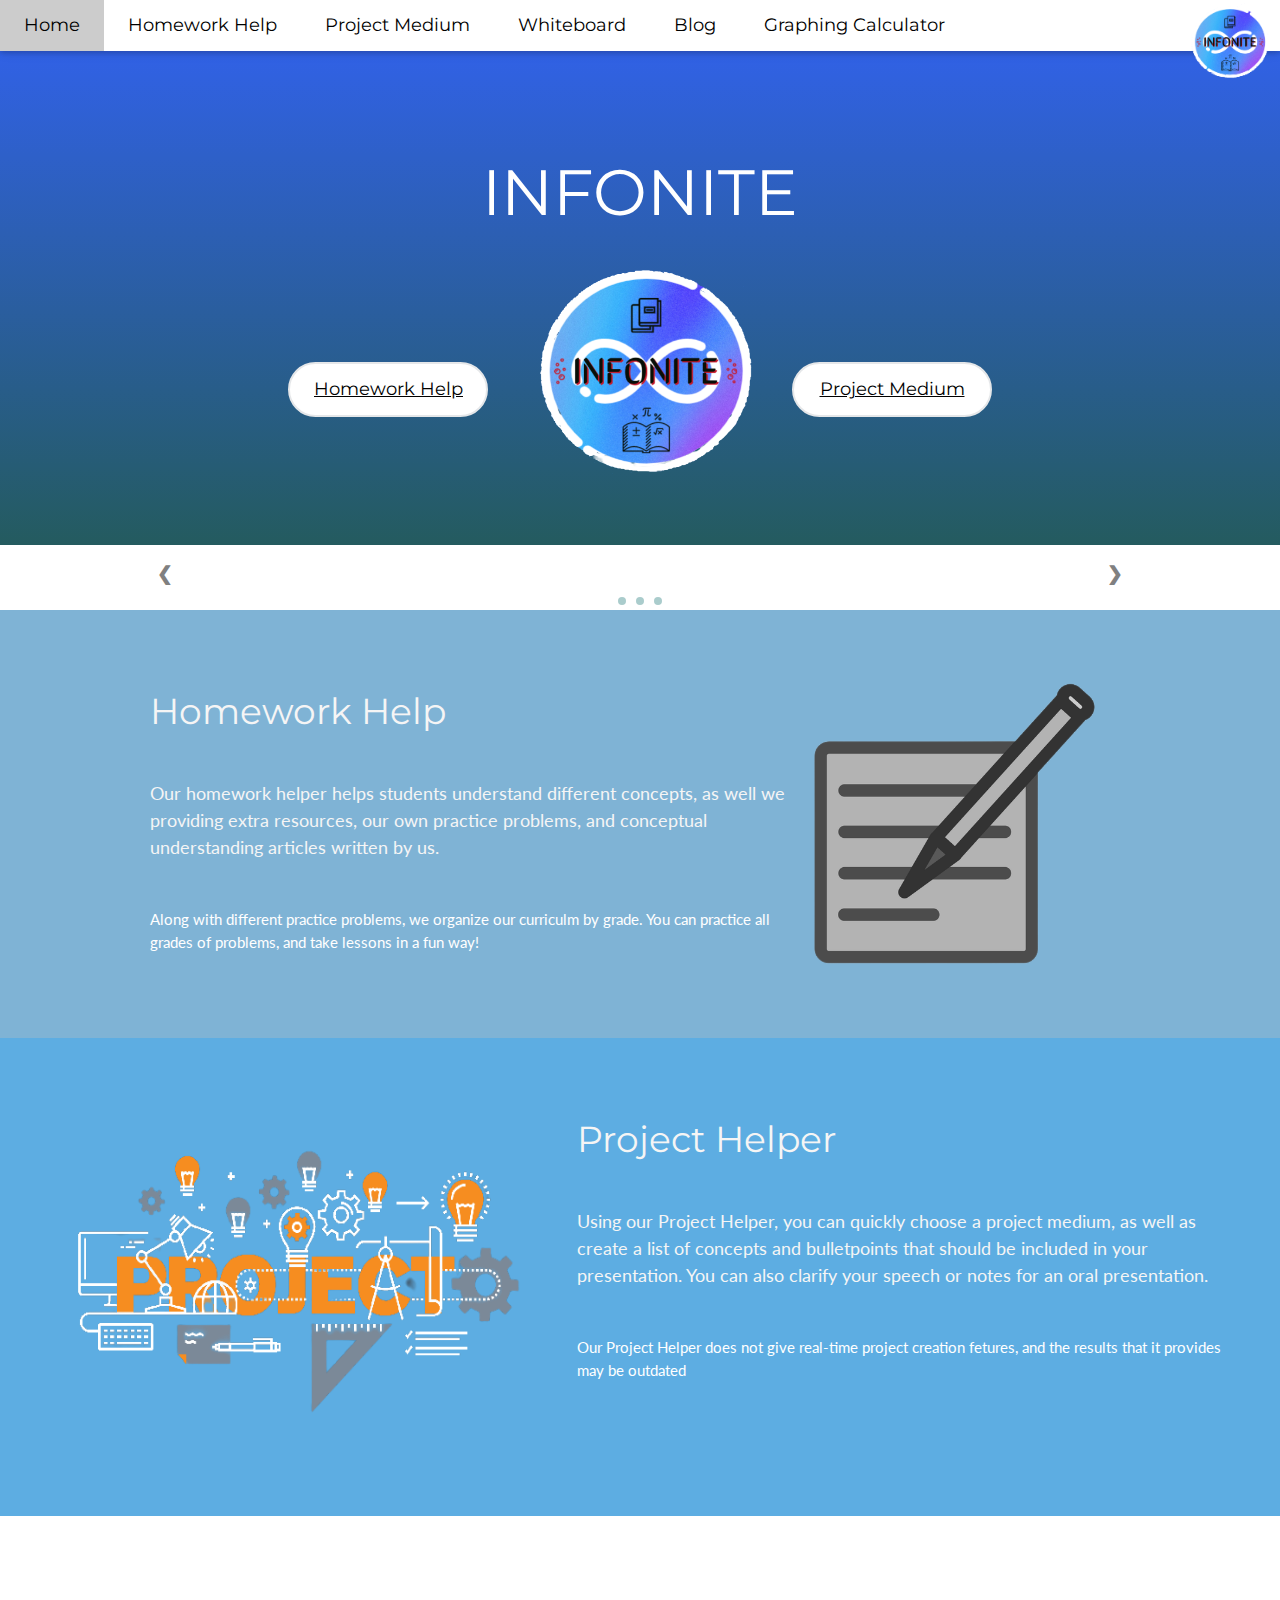
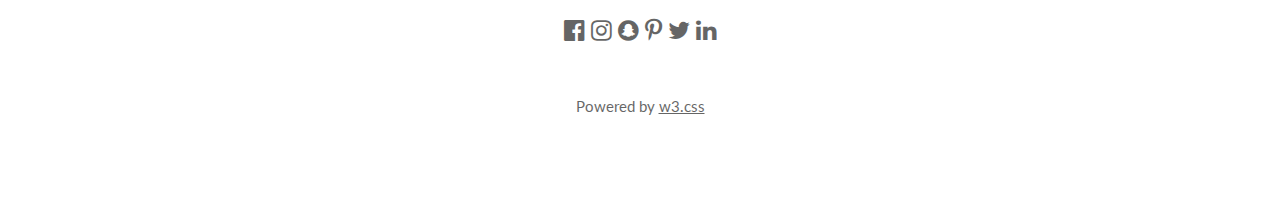
==== index.html @ c4c6858e "Adding Buttons to homepage" ====
<!DOCTYPE html>
<html lang="en">
<head>
<title>Infonite - Home</title>
<meta charset="UTF-8">
<meta name="viewport" content="width=device-width, initial-scale=1">
<link rel="stylesheet" href="https://www.w3schools.com/w3css/4/w3.css">
<link rel="stylesheet" href="https://fonts.googleapis.com/css?family=Lato">
<link rel="stylesheet" href="https://fonts.googleapis.com/css?family=Montserrat">
<link rel="stylesheet" href="https://cdnjs.cloudflare.com/ajax/libs/font-awesome/4.7.0/css/font-awesome.min.css">
<link href="style.css" rel="stylesheet" type="text/css" />
<script type="text/javascript" src="index.js"></script>
</head>

<body>
<!-- Navbar -->
<div class="w3-top">
  <div class="w3-bar w3-white w3-card w3-left-align w3-large">
    <a class="w3-bar-item w3-button w3-hide-medium w3-hide-large w3-right w3-padding-large w3-hover-white w3-large w3-red" href="javascript:void(0);" onclick="myFunction()" title="Toggle Navigation Menu"><i class="fa fa-bars"></i></a>
    <a href="index.html" class="w3-bar-item w3-button w3-padding-large w3-white">Home</a>
    <a href="SHI_Homework.html" class="w3-bar-item w3-button w3-padding-large w3-white">Homework Help</a>
    <a href="SHI_Project.html" class="w3-bar-item w3-button w3-padding-large w3-white">Project Medium</a>
    <a href="SHI_Whiteboard.html" class="w3-bar-item w3-button w3-padding-large">Whiteboard</a>
    <a href="SHI_Chat.html" class="w3-bar-item w3-button w3-padding-large">Blog</a>
    <a href="Graphing_Calculator.html" class="w3-bar-item w3-button w3-padding-large">Graphing Calculator</a>
  </div>
  <div class = "logo">
    <img src="logo.png" alt="Infonite Logo" width="80" height="80">
  </div>

  <!-- Navbar on small screens -->
  <div id="navDemo" class="w3-bar-block w3-red w3-hide w3-hide-large w3-hide-medium w3-large">
    <a href="index.html" class="w3-bar-item w3-button w3-padding-large w3-white">Home</a>
    <a href="SHI_Homework.html" class="w3-bar-item w3-button w3-padding-large">Homework Help</a>
    <a href="SHI_Project.html" class="w3-bar-item w3-button w3-padding-large">Project Medium</a>
    <a href="SHI_Whiteboard.html" class="w3-bar-item w3-button w3-padding-large">Whiteboard</a>
    <a href="SHI_Chat.html" class="w3-bar-item w3-button w3-padding-large">Chat</a>

  </div>
</div>

<!-- Header -->
<header class ="homecolor" style="padding:128px 16px">
  <h1 class="w3-margin w3-jumbo" style="color: white">INFONITE</h1>
  <img src="logo.png" alt="Infonite Logo" width="220" height="225" style="position: absolute; left: 41.9%">
  <br></br>
  <br></br>

  <button class="w3-button w3-white w3-padding-large w3-large w3-margin-top" id="Homework" style="position: relative; right: 150px"><a href="SHI_Homework.html">Homework Help</a></button>
  <button class="w3-button w3-white w3-padding-large w3-large w3-margin-top" id="Project" style="position: relative; left: 150px;"><a href="SHI_Project.html">Project Medium</a></button>
</header>


 <!-- Slideshow container -->
 <div class="slideshow-container fade" style="margin-top: 20px;">

  <!-- Full images with numbers and message Info -->
  <div class="Containers">
    <p></p>

    <div class="MessageInfo">1 / 3</div>
    <img src="Buttons/MathBTN.png" style="width:20%; margin-left: 13%">
    <img src="Buttons/HistoryBTN.png" style="width:15%; margin-left: 13%">
    <img src="Buttons/EnglishBTN.png" style="width:14.5%; margin-left: 13%">
  </div>

  <div class="Containers">
    <div class="MessageInfo">2 / 3</div>
    <img src="Buttons/BiologyBTN.png" style="width:23.7%; margin-left: 13%">
    <div class="Info">Second Caption</div>
  </div>

  <div class="Containers">
    <div class="MessageInfo">3 / 3</div>
    <p></p>
    <div class="Info">Third Caption</div>
  </div>

  <!-- Back and forward buttons -->
  <a class="Back" onclick="plusSlides(-1)">&#10094;</a>
  <a class="forward" onclick="plusSlides(1)">&#10095;</a>
</div>
<br>

<!-- The circles/dots -->
<div style="text-align:center" style="margin-top: 20px;">
  <span class="dots" onclick="currentSlide(1)"></span>
  <span class="dots" onclick="currentSlide(2)"></span>
  <span class="dots" onclick="currentSlide(3)"></span>
</div> 


<!-- First Grid -->
<div class="w3-row-padding w3-padding-64 w3-container" style="background-color: #7FB3D5;">
  <div class="w3-content">
    <img src="homeworkimg.png" alt="homework document" width="300" height="300">
    <div class="w3-twothird" style="color: whitesmoke;">
      <h1>Homework Help</h1>
      <h5 class="w3-padding-32">Our homework helper helps students understand different concepts, as well we providing extra resources, our own practice problems, and conceptual understanding articles written by us.</h5>

      <p style="color: white">Along with different practice problems, we organize our curriculm by grade. You can practice all grades of problems, and take lessons in a fun way!</p>
    </div>
  </div>
</div>

<!-- Second Grid -->
<div class="w3-row-padding w3-padding-64 w3-container" style="background-color: #5DADE2; position: relative;">
  <div class="w3-content">
    <div class="w3-third">
      <img src="project.png" alt="management files" width="700" height="350" style="padding: 20px; position: relative; right: 200px">
    </div>

    <div class="w3-twothird" style="margin-left: 0px; color: whitesmoke; position: relative; left: 100px;">
      <h1>Project Helper</h1>
      <h5 class="w3-padding-32">Using our Project Helper, you can quickly choose a project medium, as well as create a list of concepts and bulletpoints that should be included in your presentation. You can also clarify your speech or notes for an oral presentation.</h5>

      <p style="color: white">Our Project Helper does not give real-time project creation fetures, and the results that it provides may be outdated</p>
    </div>
  </div>
</div>

<!-- Footer -->
<footer class="w3-container w3-padding-64 w3-center w3-opacity">  
  <div class="w3-xlarge w3-padding-32">
    <i class="fa fa-facebook-official w3-hover-opacity"></i>
    <i class="fa fa-instagram w3-hover-opacity"></i>
    <i class="fa fa-snapchat w3-hover-opacity"></i>
    <i class="fa fa-pinterest-p w3-hover-opacity"></i>
    <i class="fa fa-twitter w3-hover-opacity"></i>
    <i class="fa fa-linkedin w3-hover-opacity"></i>
 </div>
 <p>Powered by <a href="https://www.w3schools.com/w3css/default.asp" target="_blank">w3.css</a></p>
</footer>
<script src="script.js"></script>
</body>
</html>
---- style.css ----
body,h1,h2,h3,h4,h5,h6 {font-family: "Lato", sans-serif}
.w3-bar,h1,button {font-family: "Montserrat", sans-serif}
.fa-anchor,.fa-coffee {font-size:200px}

.logo {
  position: absolute; 
  top: 1px; 
  right: 10px;
}
.homecolor {
  background: linear-gradient(to bottom, #3262f3 0%, #245b5f 100%);
  text-align: center;
}
.hwcolor {
  background: linear-gradient(to bottom, #6137f7 0%, #8f4fd8 75%);
  text-align: center;
}
.inversehwcolor {
  background: linear-gradient(to bottom, #ff0000 0%, #0033cc 100%);
  text-align: center;
}
.projectcolor {
    background: linear-gradient(to bottom, #174d8bbd 0%, #58a0f1 100%);
    text-align: center;
}
.inverseprojectcolor {
  background: linear-gradient(to bottom, #ff9933 0%, #0033cc 100%);
  text-align: center;
}
#subject_hw, #subject_project, #Project, #Homework, #keyword_text{    
	border-radius: 50px 50px 50px 50px;
    border: 2px solid #E5E7E9;
    padding: 20px; 
    width: 200px;
    text-align: center;
}

#txtFormatUrl{    
	border-radius: 25px 25px 25px 25px;
    padding: 10px; 
    width: 175px;
    height: 1px;
    text-align: center;
}

.dpn{
  border-radius: 25px 25px 25px 25px;

}

.submitButton {
    background-color:#c3c3c4de;
	  border-radius: 50px 50px 50px 50px;
    padding: 20px;
    width: 100;
    text-align: center;
  }

#canvas{
    border: 2px solid black;
    
}
.calcButton {
  left: 45%;
}
.functionalButton {
    margin-top: 300px;
    border-radius: 50px 50px 50px 50px;
    border: 2px solid #E5E7E9;
    color: rgb(79, 82, 82);
    padding: 8px 16px;
    text-align: center;
    text-decoration: none;
    display: inline-block;
    font-size: 16px;
    margin: 4px 2px;
    transition-duration: 0.4s;
    cursor: pointer;
    position: absolute;
    background-color: rgb(143, 141, 140);

  }

  .calctitle {
    position:absolute; 
    left: 90%;
  }

    input[type="button"]
    {
    background-color:rgb(143, 141, 140);
    color: black;
    border: solid black 2px;
    width:100%
    }

    input[type="text"]
    {
    background-color:white;
    border: solid black 2px;
    width:100%
    }

    
.editor
    {
  border:solid 1px #ccc;
  padding: 20px;
  min-height:200px;
    }

    .sample-toolbar
    {
  border:solid 1px #ddd;
  background:#f4f4f4;
  padding: 5px;
  border-radius:3px;
    }

    .sample-toolbar > span
    {
  cursor:pointer;
}

    .sample-toolbar > span:hover
    {
  text-decoration:underline;
}

#mydiv {
  position: absolute;
  z-index: 9;
  background-color: #f1f1f1;
  border: 1px solid #d3d3d3;
  text-align: center;
}

#mydivheader {
  padding: 10px;
  cursor: move;
  z-index: 10;
  background-color: #2196F3;
  color: #fff;
}

#container {
  position: relative;
}
#container canvas, #overlay {
  position: absolute;
}

/*Homework Page*/
#outervid_div {
  width: auto;
  height: auto;
  background: purple;
  margin: auto;
  width: 50%;
  border: 3px solid black;
  padding: 10px;
  
}
/* #vid_div {
  width: 75%;
  height: 75%;
  background: #2185C5;
  margin: auto;
  width: 50%;
  border: 3px solid white;
  padding: 10px;
  
} */

.vid {
  border-radius: 25px, 25px, 25px, 25px;
  background-color: whitesmoke;
  display: flex;
  width: 300px;
  height: auto;
  margin: 17px;
  text-align: center;
}

.btn-group button {
  background-color: ghostwhite; /* Green background */
  border: 1px solid darkblue; /* Green border */
  color: black; /* White text */
  padding: 10px 24px; /* Some padding */
  cursor: pointer; /* Pointer/hand icon */
  float: left; /* Float the buttons side by side */
}

.btn-group button:not(:last-child) {
  border-right: none; /* Prevent double borders */
}

/* Clear floats (clearfix hack) */
.btn-group:after {
  content: "";
  clear: both;
  display: table;
}

/* Add a background color on hover */
.btn-group button:hover {
  background-color: cornflowerblue;
  color: black;
}


.images-container{
  display: flex;
  flex-direction: row;
  width: fit-content;
  overflow: auto;
  position:relative;
  overflow-x:scroll;
}

.card{
  padding: 20px;
  width: 350px;
  height: 290px; 
  font-size: 2.5em;
  text-align: center;
  border: 2px solid black;
  box-sizing: border-box;
  background-color: chocolate;
}


* {box-sizing:border-box}

/* Slideshow container */
.slideshow-container {
  max-width: 1000px;
  position: relative;
  margin: auto;
}

/* Make the images invisible by default */
.Containers {
  display: none;
}

/* forward & Back buttons */
.Back, .forward {
  cursor: pointer;
  position: absolute;
  top: 48%;
  width: auto;
  margin-top: -23px;
  padding: 17px;
  color: grey;
  font-weight: bold;
  font-size: 19px;
  transition: 0.4s ease;
  border-radius: 0 5px 5px 0;
  user-select: none;
}

/* Place the "forward button" to the right */
.forward {
  right: 0;
  border-radius: 4px 0 0 4px;
}

/*when the user hovers,add a black background with some little opacity */
.Back:hover, .forward:hover {
  background-color: rgba(0,0,0,0.8);
}

/* Caption Info */
.Info {
  color: #757575;
  font-size: 16px;
  padding: 10px 14px;
  position: absolute;
  bottom: 10px;
  width: 100%;
  text-align: center;
}

/* Worknumbering (1/3 etc) */
.MessageInfo {
  color: #f2f2f3;
  font-size: 14px;
  padding: 10px 14px;
  position: absolute;
  top: 0;
}

/* The circles or bullets and indicators */
.dots {
  cursor: pointer;
  height: 8px;
  width: 8px;
  margin: 0 3px;
  background-color: #acc;
  border-radius: 50%;
  display: inline-block;
  transition: background-color 0.5s ease;
}

.enable, .dots:hover {
  background-color: #717161;
}

/* Faint animation */
.fade {
  -webkit-animation-name: fade;
  -webkit-animation-duration: 1.4s;
  animation-name: fade;
  animation-duration: 1.4s;
}

@-webkit-keyframes fade {
  from {opacity: .5}
  to {opacity: 2}
}

@keyframes fade {
  from {opacity: .5}
  to {opacity: 2}
}
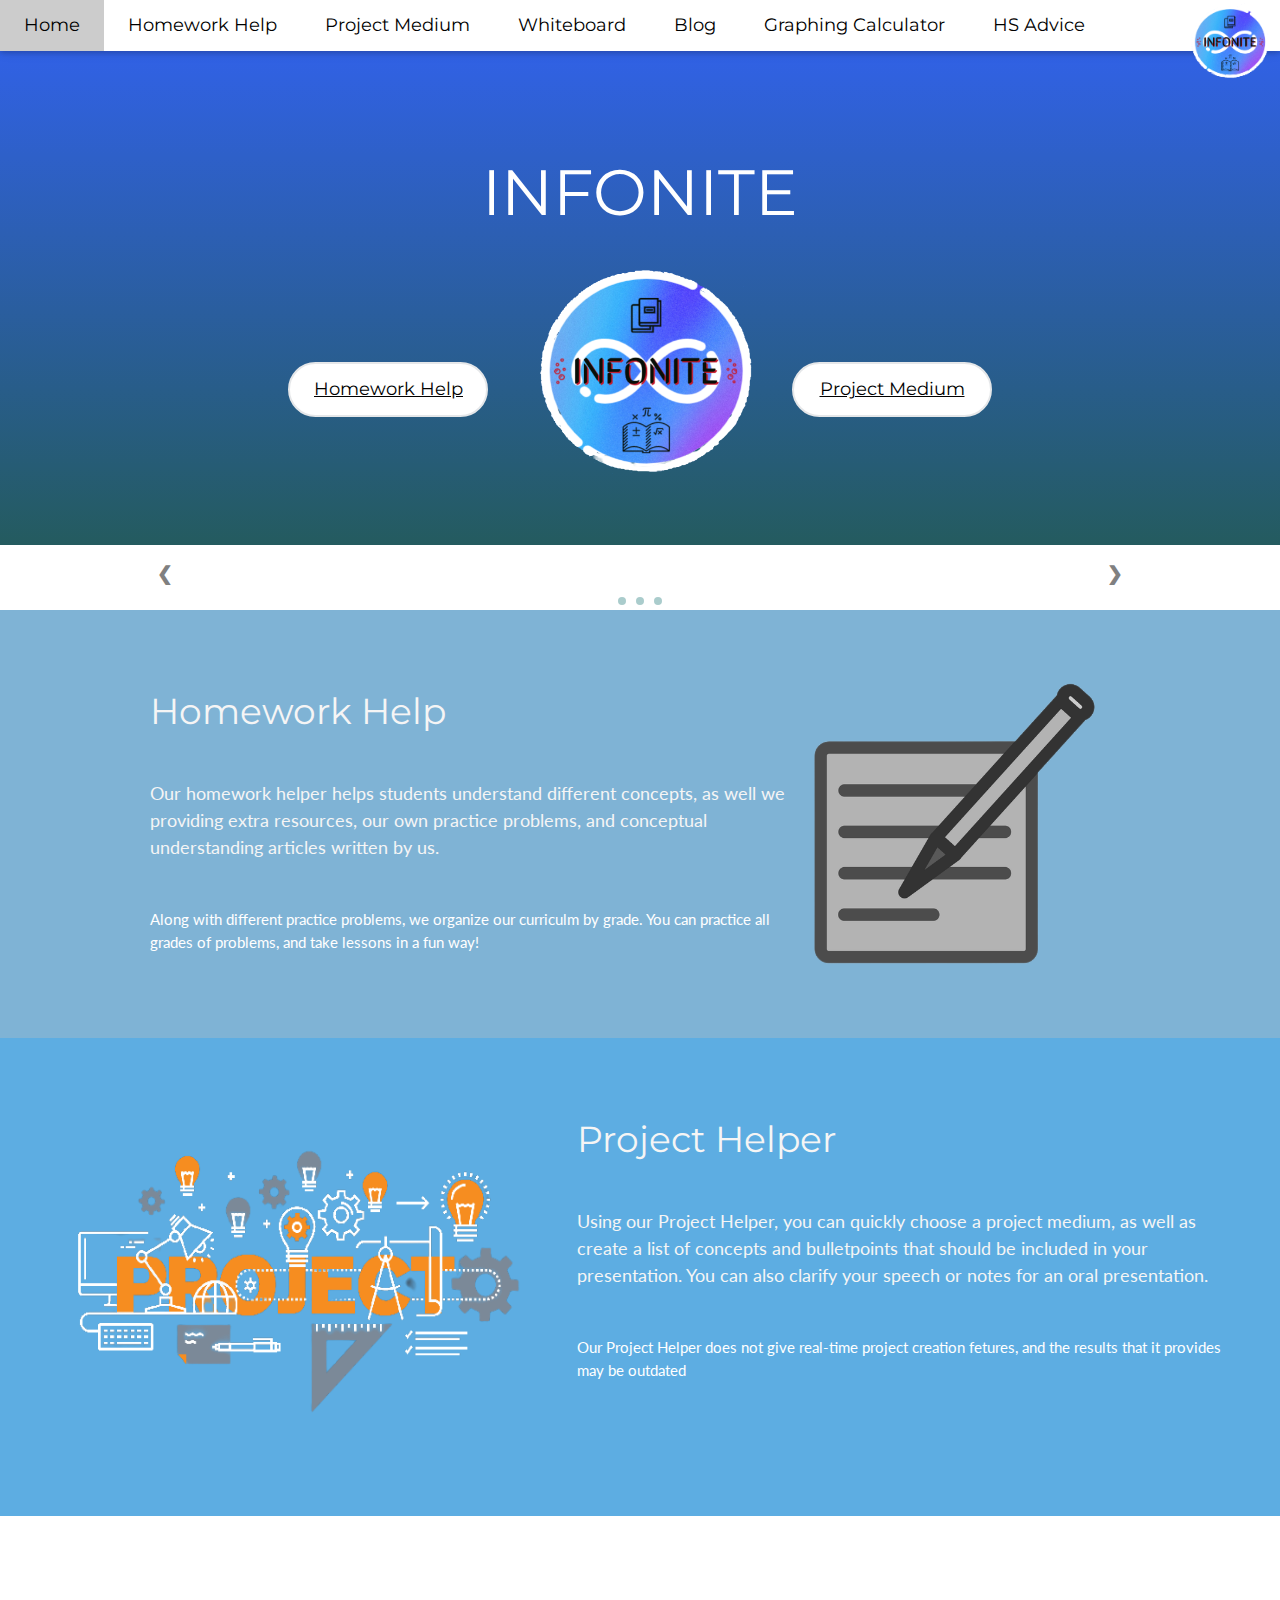
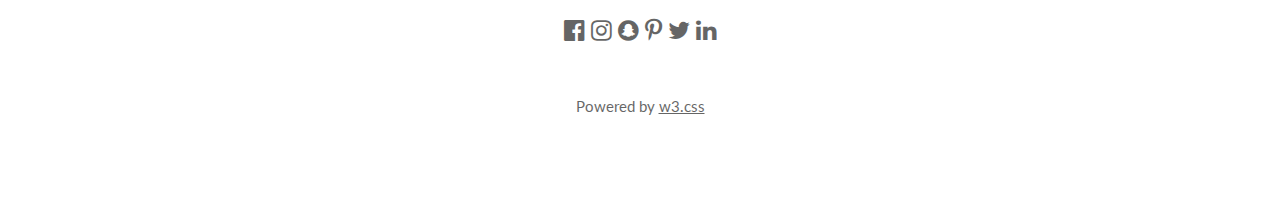
==== commit 56ab1deb: "hs advice" ====
--- a/index.html
+++ b/index.html
@@ -23,6 +23,7 @@
     <a href="SHI_Whiteboard.html" class="w3-bar-item w3-button w3-padding-large">Whiteboard</a>
     <a href="SHI_Chat.html" class="w3-bar-item w3-button w3-padding-large">Blog</a>
     <a href="Graphing_Calculator.html" class="w3-bar-item w3-button w3-padding-large">Graphing Calculator</a>
+    <a href="HSAdvice.html" class="w3-bar-item w3-button w3-padding-large">HS Advice</a>
   </div>
   <div class = "logo">
     <img src="logo.png" alt="Infonite Logo" width="80" height="80">
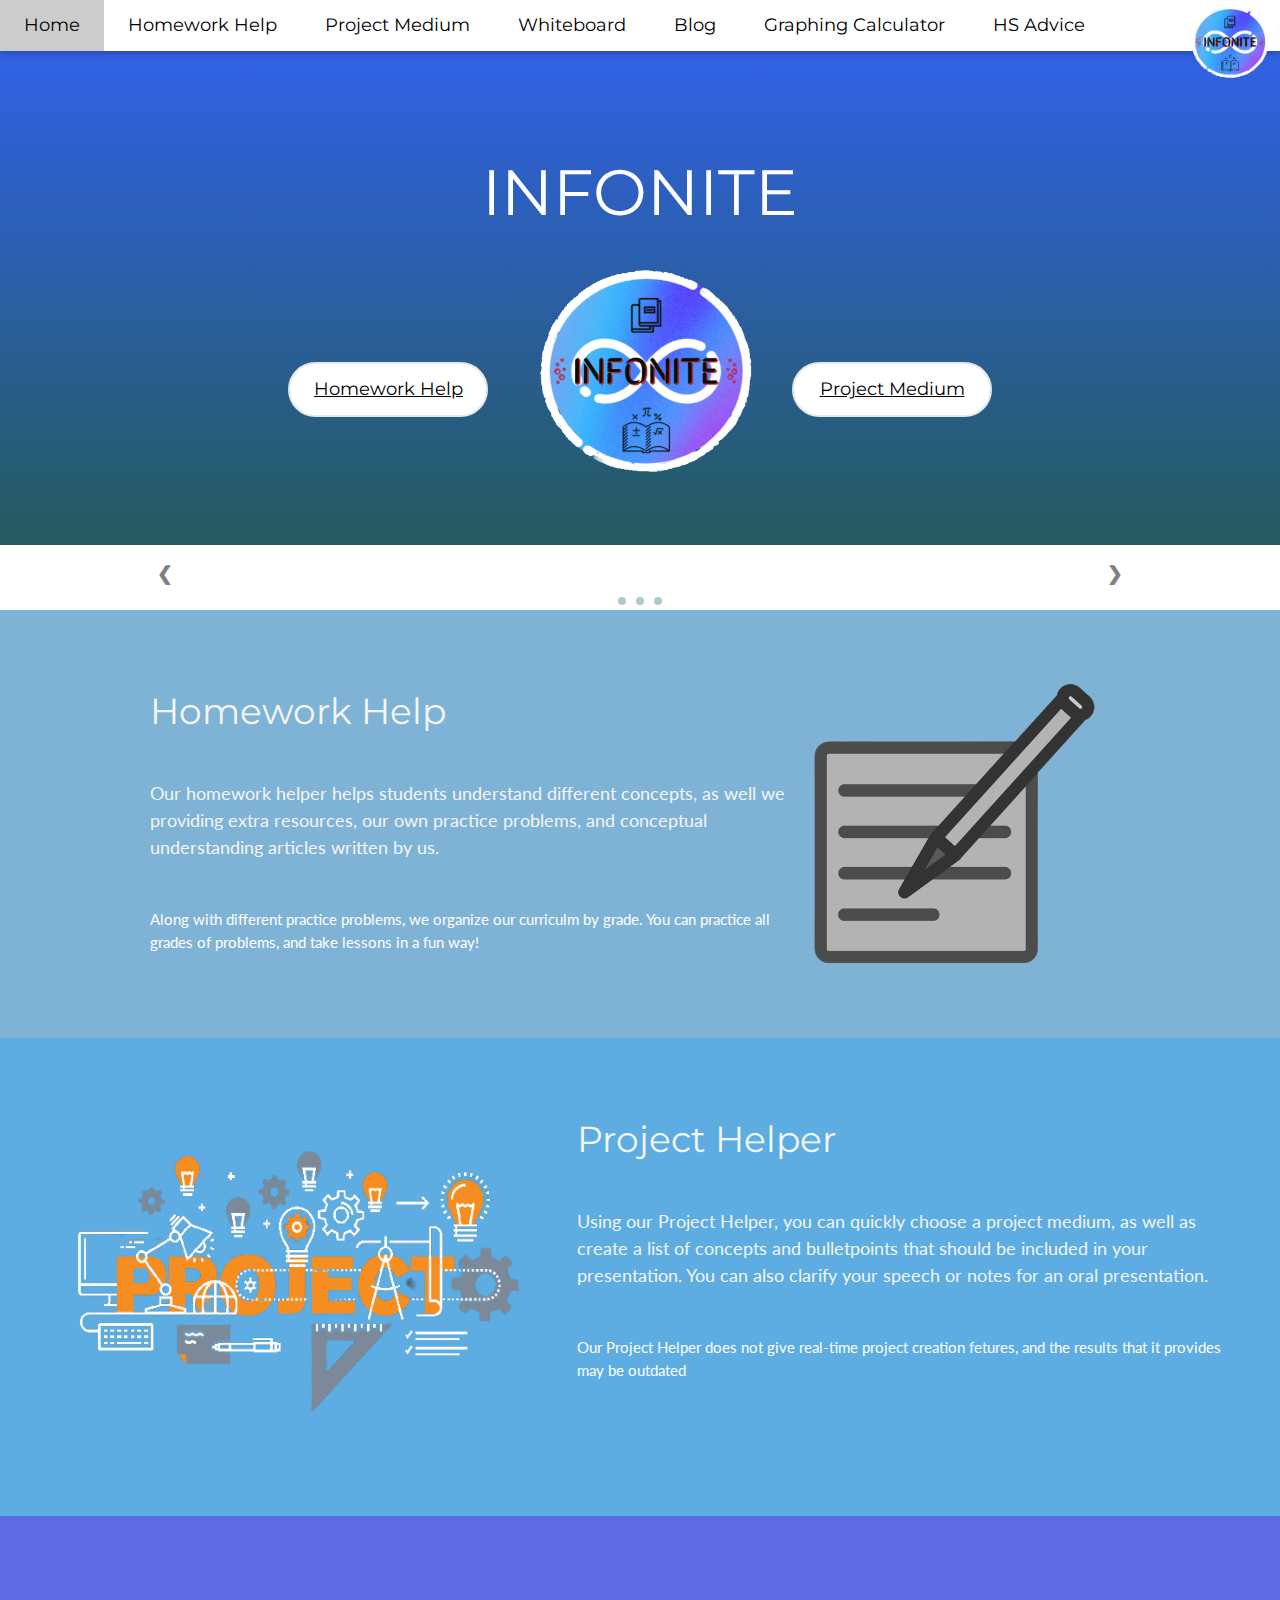
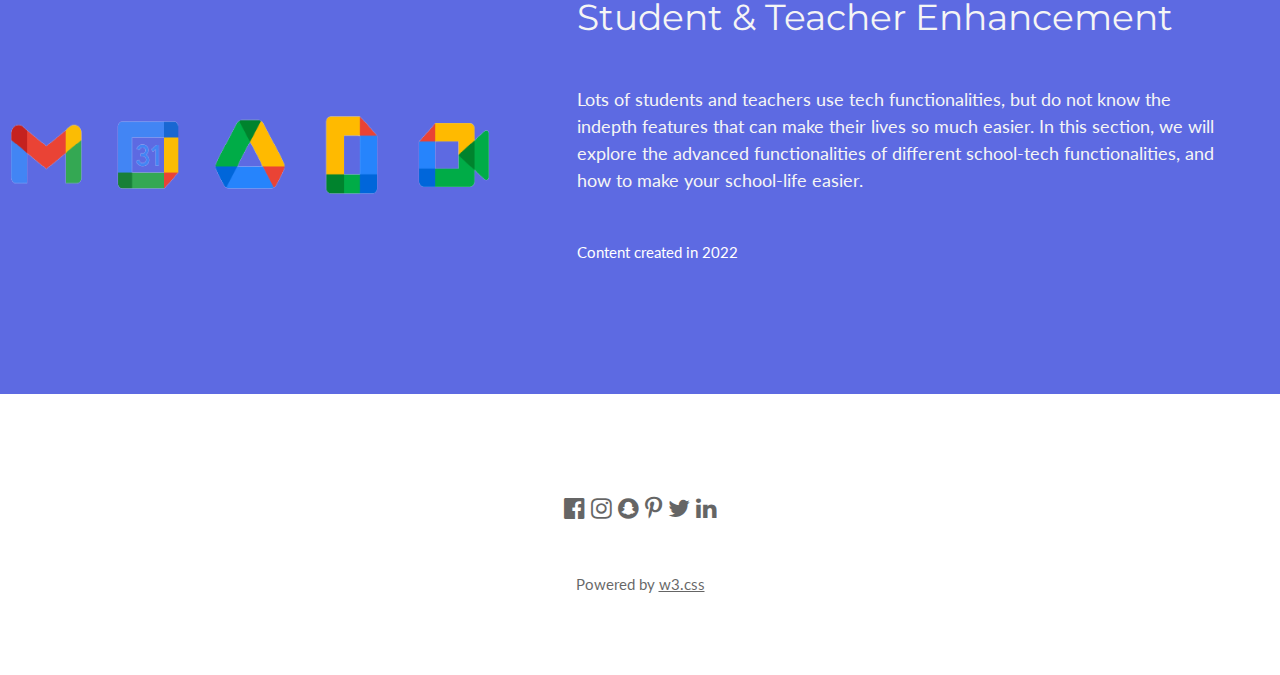
==== commit 5083494d: "added content to content page" ====
--- a/index.html
+++ b/index.html
@@ -60,21 +60,22 @@
     <p></p>
 
     <div class="MessageInfo">1 / 3</div>
-    <img src="Buttons/MathBTN.png" style="width:20%; margin-left: 13%">
-    <img src="Buttons/HistoryBTN.png" style="width:15%; margin-left: 13%">
-    <img src="Buttons/EnglishBTN.png" style="width:14.5%; margin-left: 13%">
+    <a href="Content.html"><img src="Buttons/MathBTN.png" style="width:14%; margin-left: 13%" onclick="content()"></a>
+    <a href="Content.html"><img src="Buttons/HistoryBTN.png" style="width:11%; margin-left: 13%"></a>
+    <a href="Content.html"><img src="Buttons/EnglishBTN.png" style="width:10%; margin-left: 13%"></a>
   </div>
 
   <div class="Containers">
     <div class="MessageInfo">2 / 3</div>
-    <img src="Buttons/BiologyBTN.png" style="width:23.7%; margin-left: 13%">
-    <div class="Info">Second Caption</div>
+    <a href="Content.html"><img src="Buttons/BiologyBTN.png" style="width:14%; margin-left: 13%"></a>
+    <a href="Content.html"><img src="Buttons/ChemBTN.png" style="width:14%; margin-left: 13%"></a>
+    <a href="Content.html"><img src="Buttons/GeoBTN.png" style="width:14%; margin-left: 13%"></a>
   </div>
 
   <div class="Containers">
-    <div class="MessageInfo">3 / 3</div>
-    <p></p>
-    <div class="Info">Third Caption</div>
+    <a href="Content.html"><div class="MessageInfo">3 / 3</div></a>
+    <a href="Content.html"><img src="Buttons/SocStuBTN.png" style="width:14%; margin-left: 13%"></a>
+    <a href="Content.html"><img src="Buttons/TechBTN.png" style="width:14%; margin-left: 13%"></a>
   </div>
 
   <!-- Back and forward buttons -->
@@ -120,6 +121,25 @@
   </div>
 </div>
 
+
+<div class="w3-row-padding w3-padding-64 w3-container" style="background-color: #5d6ae2; position: relative;">
+  <div class="w3-content">
+    <div class="w3-third">
+      <img src="google_content.png" alt="management files" width="600" height="350" style="padding: 20px; position: relative; right: 200px">
+    </div>
+
+    <div class="w3-twothird" style="margin-right: 0px; color: whitesmoke; position: relative; left: 100px;">
+      <h1>Student & Teacher Enhancement</h1>
+      <h5 class="w3-padding-32">Lots of students and teachers use tech functionalities, but do not know the indepth features that can make their lives so much easier. In this section, we will explore the advanced functionalities of different school-tech functionalities, and how to make your school-life easier.</h5>
+
+
+      <p style="color: white">Content created in 2022</p>
+    </div>
+  </div>
+</div>
+
+
+
 <!-- Footer -->
 <footer class="w3-container w3-padding-64 w3-center w3-opacity">  
   <div class="w3-xlarge w3-padding-32">
--- a/style.css
+++ b/style.css
@@ -323,4 +323,16 @@
 @keyframes fade {
   from {opacity: .5}
   to {opacity: 2}
+}
+
+
+.content_Div{
+  border: 0.5px solid rgb(38, 35, 49);
+  padding: 50px;
+  margin: 20px; 
+  margin-top: 5%; 
+  width: 25%; 
+  height: 400px; 
+  border-radius:25px 25px 25px 25px;
+  background-color: rgb(241, 241, 241);
 }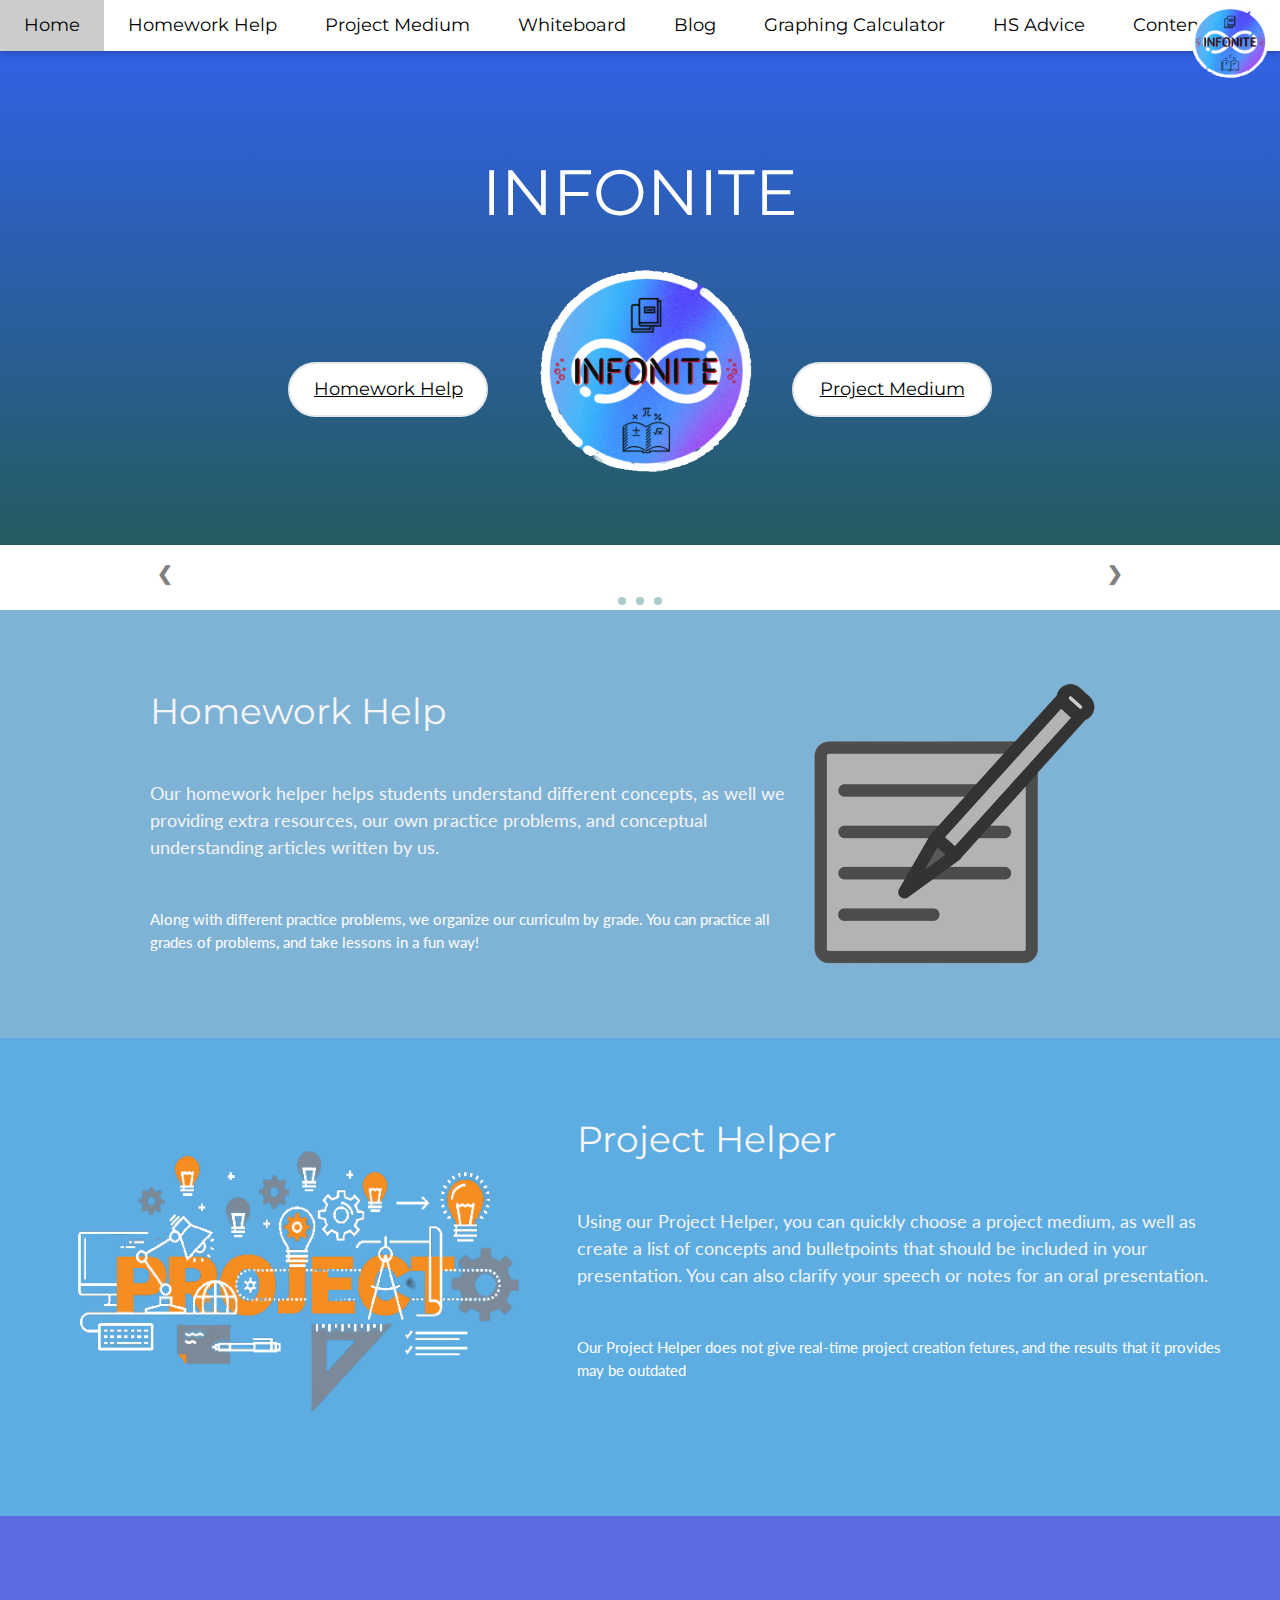
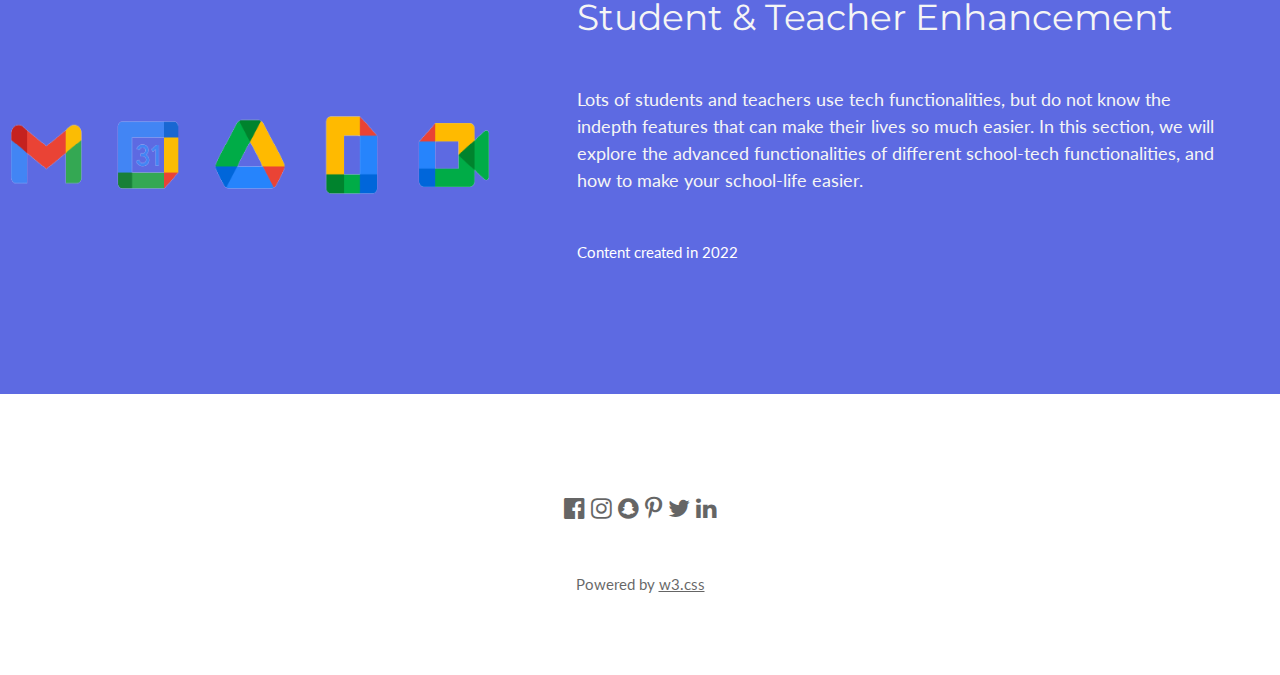
==== commit 2ee46257: "Update index.html" ====
--- a/index.html
+++ b/index.html
@@ -24,6 +24,7 @@
     <a href="SHI_Chat.html" class="w3-bar-item w3-button w3-padding-large">Blog</a>
     <a href="Graphing_Calculator.html" class="w3-bar-item w3-button w3-padding-large">Graphing Calculator</a>
     <a href="HSAdvice.html" class="w3-bar-item w3-button w3-padding-large">HS Advice</a>
+    <a href="HSAdvice.html" class="w3-bar-item w3-button w3-padding-large">Content</a>
   </div>
   <div class = "logo">
     <img src="logo.png" alt="Infonite Logo" width="80" height="80">
--- a/style.css
+++ b/style.css
@@ -1,3 +1,14 @@
+/* [data-gjs-type="[data-gjs-type="[data-gjs-type="
+[data-gjs-type="[data-gjs-type="[data-gjs-type="
+[data-gjs-type="[data-gjs-type="[data-gjs-type="
+[data-gjs-type="[data-gjs-type="[data-gjs-type="
+[data-gjs-type="[data-gjs-type="[data-gjs-type="
+[data-gjs-type="[data-gjs-type="[data-gjs-
+type="wrapper"]"]"]"]"]"]"]"]"]"]"]"]"]"]"]"]"]"]{
+  background-color:#4f73c8;
+} */
+
+
 body,h1,h2,h3,h4,h5,h6 {font-family: "Lato", sans-serif}
 .w3-bar,h1,button {font-family: "Montserrat", sans-serif}
 .fa-anchor,.fa-coffee {font-size:200px}
@@ -22,6 +33,10 @@
 .projectcolor {
     background: linear-gradient(to bottom, #174d8bbd 0%, #58a0f1 100%);
     text-align: center;
+}
+.contentcolor {
+  background: linear-gradient(to bottom, #66f3a8bd 0%, #58a0f1 100%);
+  text-align: center;
 }
 .inverseprojectcolor {
   background: linear-gradient(to bottom, #ff9933 0%, #0033cc 100%);
@@ -239,6 +254,11 @@
   margin: auto;
 }
 
+.slideshow {
+  position: relative;
+  margin: auto;
+  width:"1900px";
+}
 /* Make the images invisible by default */
 .Containers {
   display: none;
@@ -335,4 +355,12 @@
   height: 400px; 
   border-radius:25px 25px 25px 25px;
   background-color: rgb(241, 241, 241);
+}
+
+#Google_Content{
+  position:relative;
+  width:980px;
+  margin:0 auto;
+  right:30px;
+  left:-25px;
 }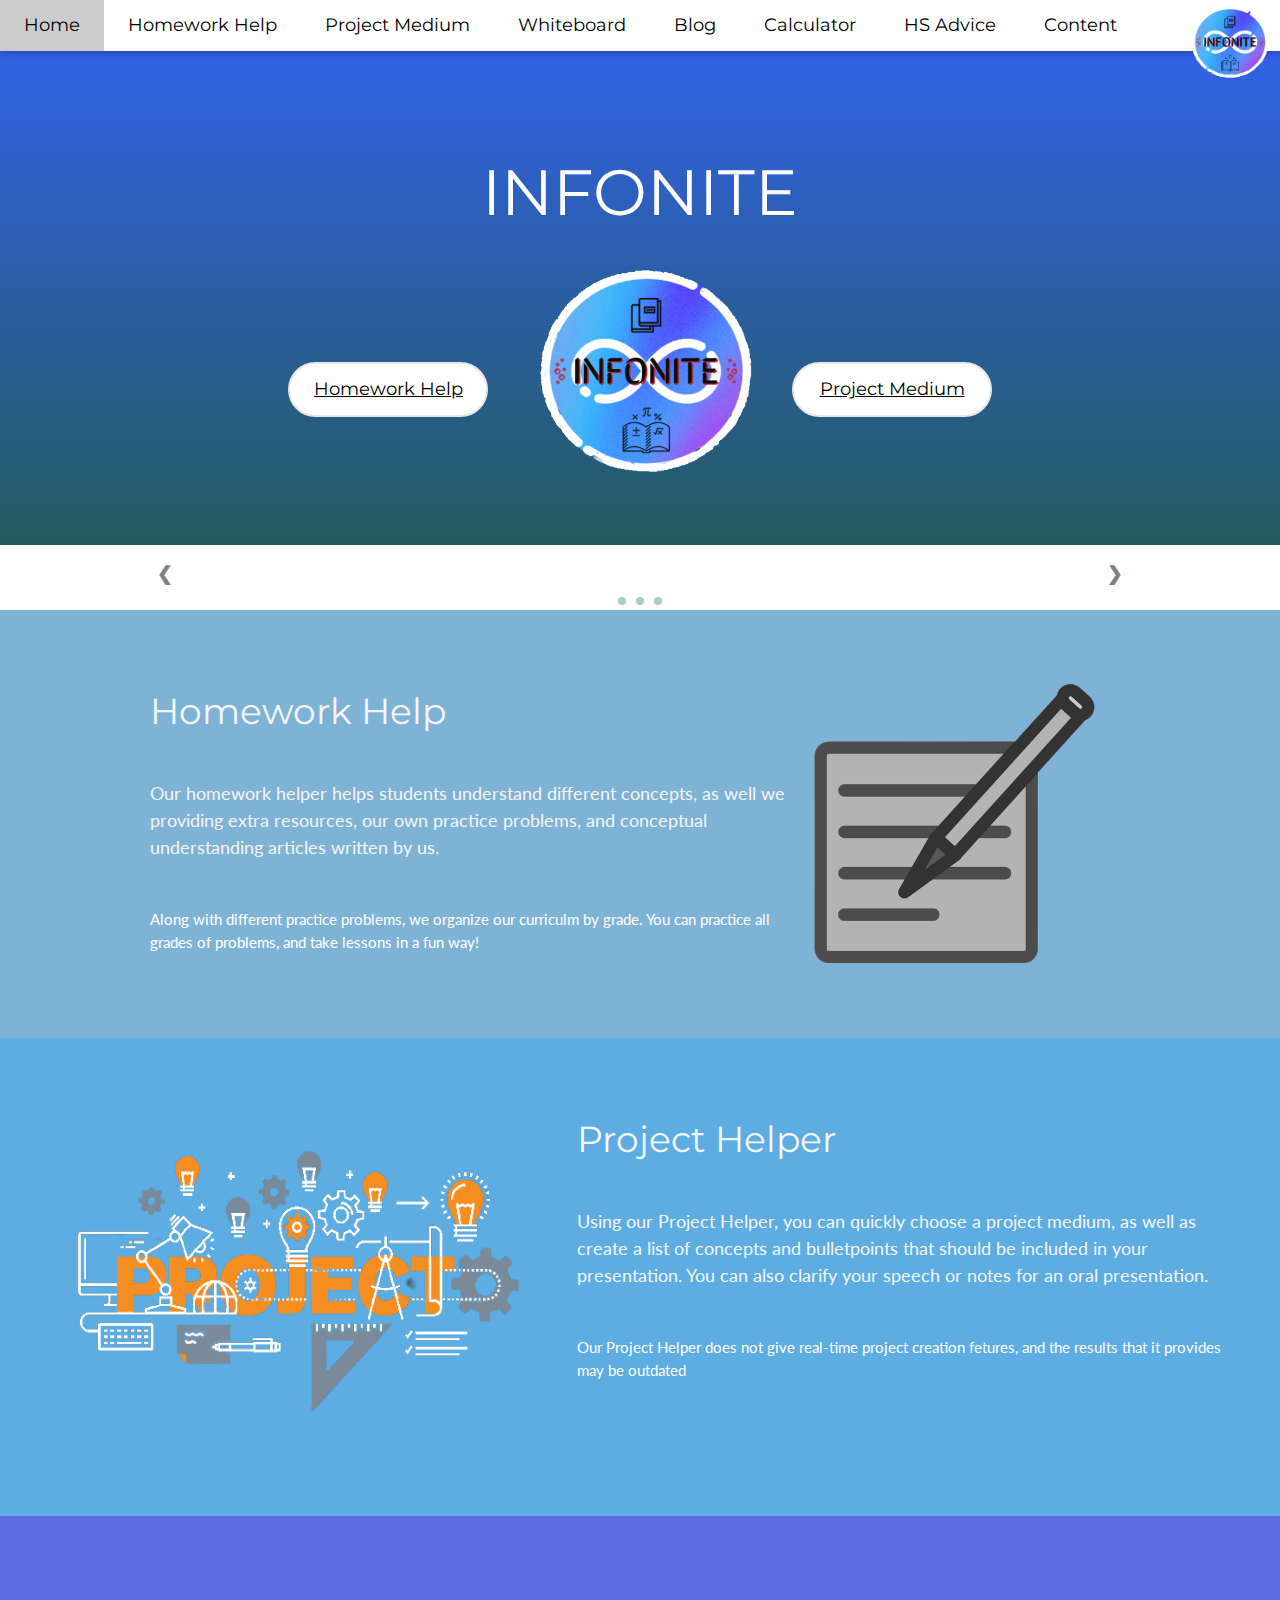
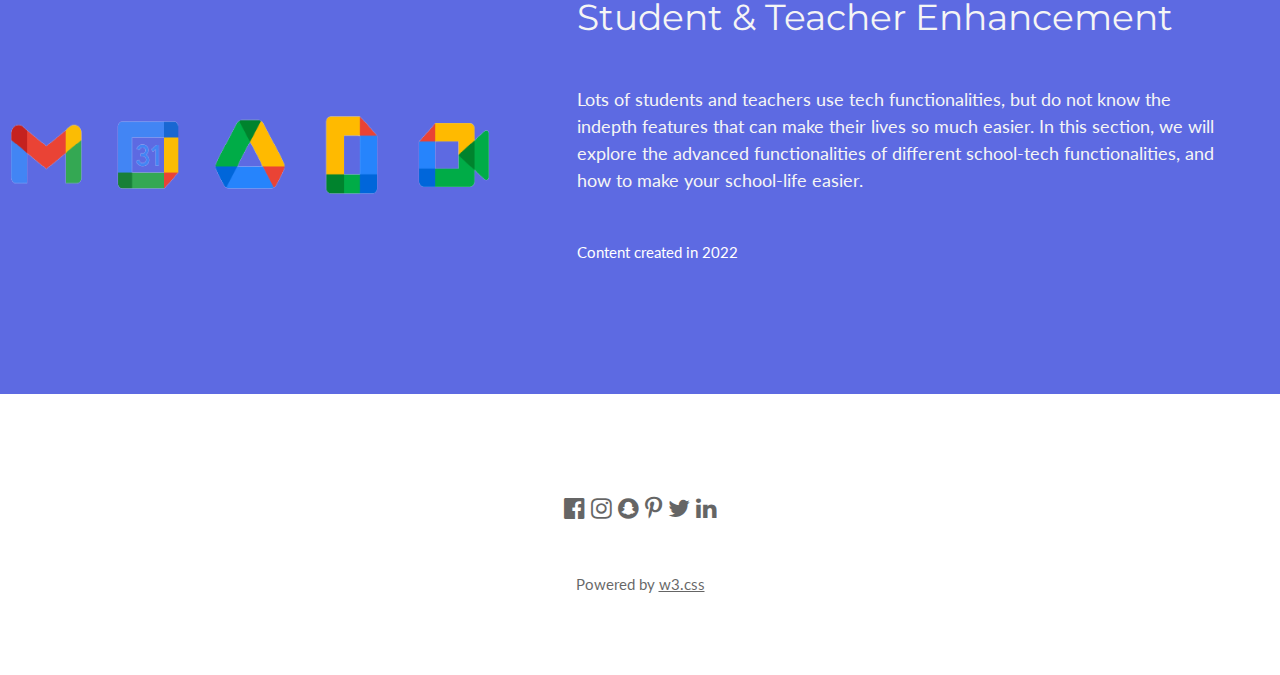
==== commit a832edd9: "navbar updated" ====
--- a/index.html
+++ b/index.html
@@ -22,9 +22,9 @@
     <a href="SHI_Project.html" class="w3-bar-item w3-button w3-padding-large w3-white">Project Medium</a>
     <a href="SHI_Whiteboard.html" class="w3-bar-item w3-button w3-padding-large">Whiteboard</a>
     <a href="SHI_Chat.html" class="w3-bar-item w3-button w3-padding-large">Blog</a>
-    <a href="Graphing_Calculator.html" class="w3-bar-item w3-button w3-padding-large">Graphing Calculator</a>
+    <a href="Graphing_Calculator.html" class="w3-bar-item w3-button w3-padding-large">Calculator</a>
     <a href="HSAdvice.html" class="w3-bar-item w3-button w3-padding-large">HS Advice</a>
-    <a href="HSAdvice.html" class="w3-bar-item w3-button w3-padding-large">Content</a>
+    <a href="Content.html" class="w3-bar-item w3-button w3-padding-large">Content</a>
   </div>
   <div class = "logo">
     <img src="logo.png" alt="Infonite Logo" width="80" height="80">
@@ -32,11 +32,14 @@
 
   <!-- Navbar on small screens -->
   <div id="navDemo" class="w3-bar-block w3-red w3-hide w3-hide-large w3-hide-medium w3-large">
-    <a href="index.html" class="w3-bar-item w3-button w3-padding-large w3-white">Home</a>
+    <a href = "index.html" class = "w3-bar-item w3-button w3-pading-large">Home</a>
     <a href="SHI_Homework.html" class="w3-bar-item w3-button w3-padding-large">Homework Help</a>
     <a href="SHI_Project.html" class="w3-bar-item w3-button w3-padding-large">Project Medium</a>
     <a href="SHI_Whiteboard.html" class="w3-bar-item w3-button w3-padding-large">Whiteboard</a>
-    <a href="SHI_Chat.html" class="w3-bar-item w3-button w3-padding-large">Chat</a>
+    <a href="SHI_Chat.html" class="w3-bar-item w3-button w3-padding-large">Blog</a>
+    <a href="Graphing_Calculator.html" class="w3-bar-item w3-button w3-padding-large">Graphing Calculator</a>
+    <a href="HSAdvice.html" class="w3-bar-item w3-button w3-padding-large">HS Advice</a>
+    <a href="HSAdvice.html" class="w3-bar-item w3-button w3-padding-large">Content</a>
 
   </div>
 </div>
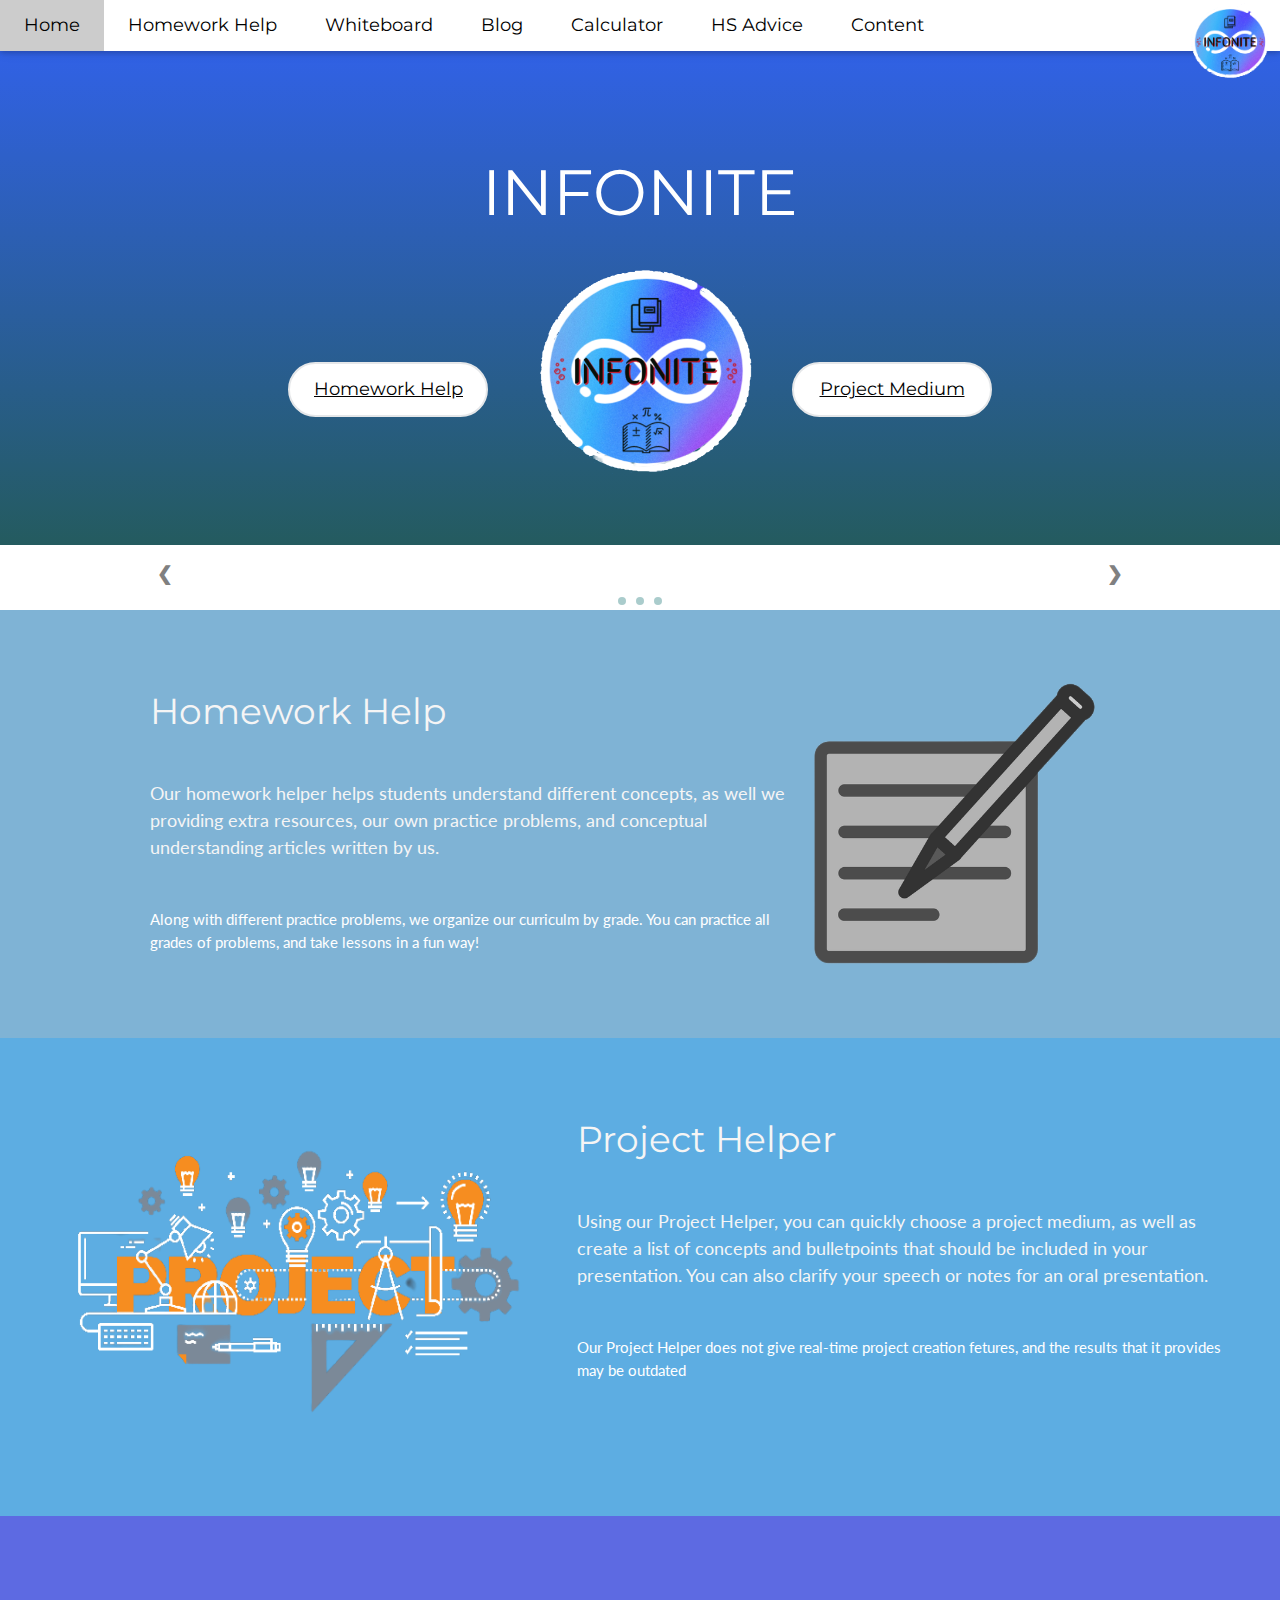
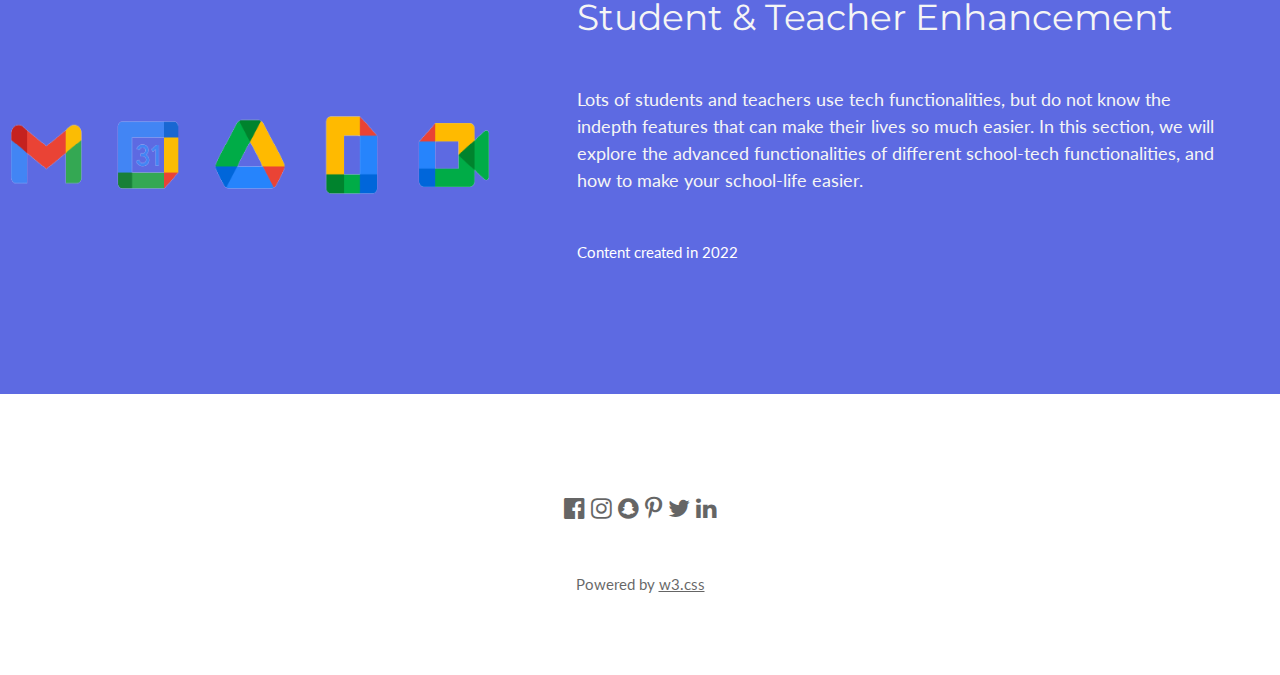
==== commit ed8e6406: "navrbar update again lol" ====
--- a/index.html
+++ b/index.html
@@ -19,7 +19,6 @@
     <a class="w3-bar-item w3-button w3-hide-medium w3-hide-large w3-right w3-padding-large w3-hover-white w3-large w3-red" href="javascript:void(0);" onclick="myFunction()" title="Toggle Navigation Menu"><i class="fa fa-bars"></i></a>
     <a href="index.html" class="w3-bar-item w3-button w3-padding-large w3-white">Home</a>
     <a href="SHI_Homework.html" class="w3-bar-item w3-button w3-padding-large w3-white">Homework Help</a>
-    <a href="SHI_Project.html" class="w3-bar-item w3-button w3-padding-large w3-white">Project Medium</a>
     <a href="SHI_Whiteboard.html" class="w3-bar-item w3-button w3-padding-large">Whiteboard</a>
     <a href="SHI_Chat.html" class="w3-bar-item w3-button w3-padding-large">Blog</a>
     <a href="Graphing_Calculator.html" class="w3-bar-item w3-button w3-padding-large">Calculator</a>
@@ -34,7 +33,6 @@
   <div id="navDemo" class="w3-bar-block w3-red w3-hide w3-hide-large w3-hide-medium w3-large">
     <a href = "index.html" class = "w3-bar-item w3-button w3-pading-large">Home</a>
     <a href="SHI_Homework.html" class="w3-bar-item w3-button w3-padding-large">Homework Help</a>
-    <a href="SHI_Project.html" class="w3-bar-item w3-button w3-padding-large">Project Medium</a>
     <a href="SHI_Whiteboard.html" class="w3-bar-item w3-button w3-padding-large">Whiteboard</a>
     <a href="SHI_Chat.html" class="w3-bar-item w3-button w3-padding-large">Blog</a>
     <a href="Graphing_Calculator.html" class="w3-bar-item w3-button w3-padding-large">Graphing Calculator</a>
